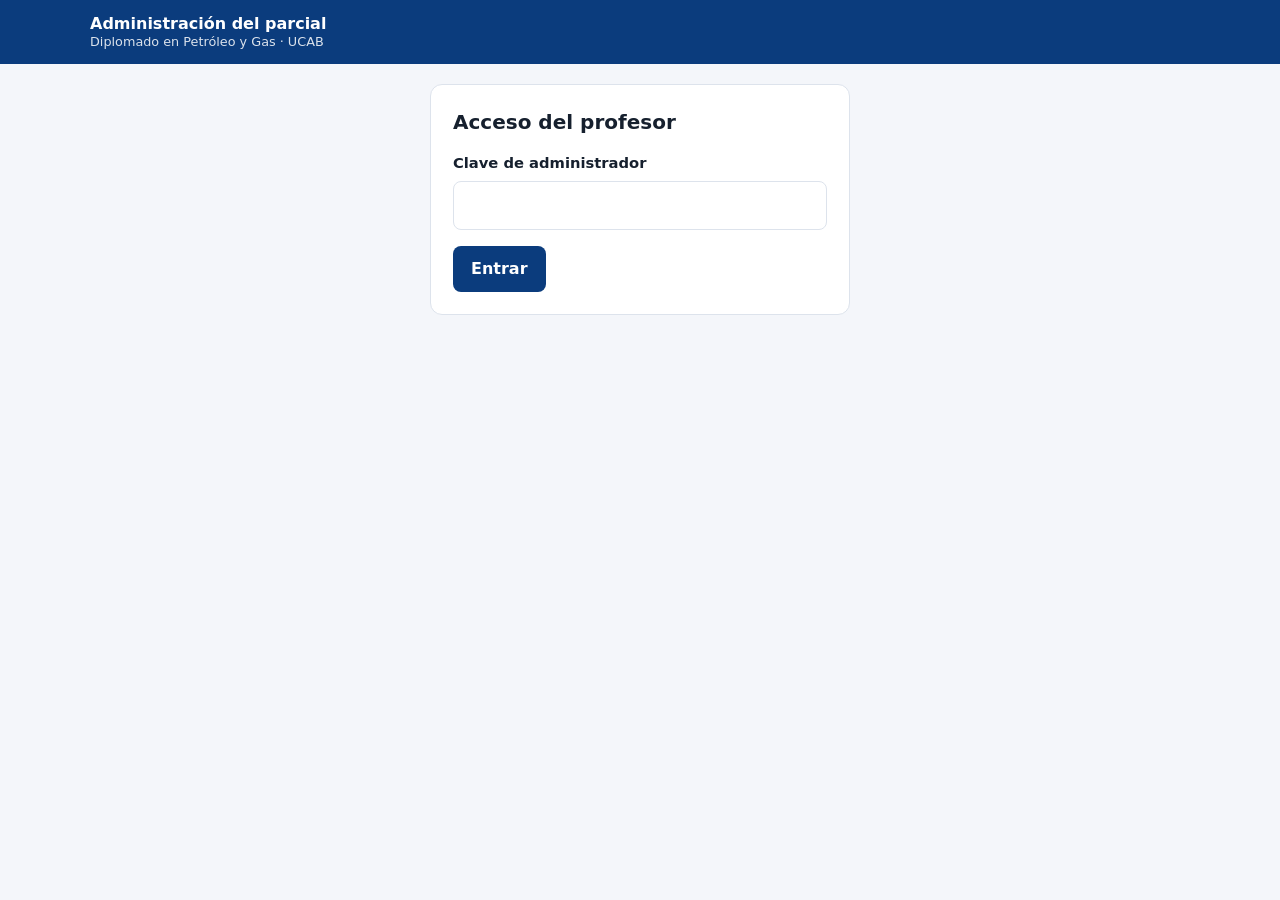
==== admin.html @ 490c8f70 "Plataforma de parcial adaptivo para el diplomado de petróleo y gas Sitio estático (estudiante + admi" ====
<!doctype html>
<html lang="es">
<head>
<meta charset="utf-8">
<meta name="viewport" content="width=device-width, initial-scale=1">
<title>Administración del parcial</title>
<meta name="robots" content="noindex">
<link rel="icon" href="data:,">
<link rel="stylesheet" href="assets/style.css">
</head>
<body>
<header class="top">
  <div class="in">
    <h1>Administración del parcial <small>Diplomado en Petróleo y Gas · UCAB</small></h1>
    <button id="b-salir" class="ghost sm hide" style="color:inherit;border-color:rgba(255,255,255,.4)">Salir</button>
  </div>
</header>

<main class="wrap wide">

  <section id="login" class="card" style="max-width:420px;margin-left:auto;margin-right:auto">
    <h2>Acceso del profesor</h2>
    <form id="f-login">
      <label for="clave">Clave de administrador</label>
      <input id="clave" type="password" required autocomplete="current-password">
      <div class="row" style="margin-top:16px"><button type="submit" id="b-login">Entrar</button></div>
      <div id="login-msg" class="msg err hide" role="alert"></div>
    </form>
  </section>

  <section id="panel" class="hide">
    <div class="tabs" role="tablist">
      <button data-tab="res" class="on">Resultados</button>
      <button data-tab="est">Estudiantes</button>
      <button data-tab="ban">Banco de preguntas</button>
      <button data-tab="aju">Ajustes</button>
    </div>

    <!-- Resultados -->
    <div id="tab-res" class="card">
      <div class="row" style="justify-content:space-between">
        <h2 style="margin:0">Resultados y códigos</h2>
        <div class="row">
          <button id="b-act" class="ghost">Actualizar</button>
          <button id="b-exp">Exportar CSV</button>
        </div>
      </div>
      <div class="stats" id="stats"></div>
      <div class="tablewrap" style="margin-top:14px">
        <table>
          <thead><tr>
            <th>Nombre</th><th>Cédula</th><th>Código</th><th>Estado</th>
            <th class="num">Resp.</th><th class="num">Aciertos</th><th class="num">Nota /20</th><th></th>
          </tr></thead>
          <tbody id="tbody"></tbody>
        </table>
      </div>
      <div id="res-msg" class="msg hide"></div>
    </div>

    <!-- Estudiantes -->
    <div id="tab-est" class="card hide">
      <h2>Cargar estudiantes</h2>
      <p class="muted">Una línea por estudiante: <code>cédula, nombre</code> (acepta coma, punto y coma o tabulador; puedes pegar desde Excel). Se genera un código de acceso para cada uno; si la cédula ya existe, solo se actualiza el nombre.</p>
      <textarea id="est-txt" placeholder="V12345678, María Pérez&#10;V23456789, Juan Rodríguez"></textarea>
      <div class="row" style="margin-top:12px">
        <input id="est-file" type="file" accept=".csv,.txt" style="max-width:260px">
        <button id="b-est">Cargar estudiantes</button>
      </div>
      <div id="est-msg" class="msg hide"></div>
    </div>

    <!-- Banco -->
    <div id="tab-ban" class="card hide">
      <h2>Banco de preguntas</h2>
      <div class="stats" id="stats-ban"></div>
      <p class="muted" style="margin-top:14px">
        Sube un CSV con columnas:
        <code>tema; enunciado; opcion_a; opcion_b; opcion_c; opcion_d; correcta; dificultad</code>
        (<code>correcta</code> = A, B, C o D; <code>dificultad</code> = 1 a 5; la dificultad es también la ponderación).
        <a href="plantilla_preguntas.csv" download>Descargar plantilla</a>.
      </p>
      <div class="row">
        <input id="ban-file" type="file" accept=".csv,.txt" style="max-width:280px">
        <label class="row" style="margin:0;font-weight:400"><input id="ban-rep" type="checkbox"> Reemplazar el banco actual (desactiva las preguntas anteriores)</label>
      </div>
      <div id="ban-prev" class="muted" style="margin-top:10px"></div>
      <div class="row" style="margin-top:12px"><button id="b-ban" disabled>Cargar preguntas</button></div>
      <div id="ban-msg" class="msg hide"></div>
    </div>

    <!-- Ajustes -->
    <div id="tab-aju" class="card hide">
      <h2>Ajustes</h2>
      <div class="row">
        <div style="flex:1;min-width:160px"><label for="a-dur">Duración (minutos)</label><input id="a-dur" type="number" min="1"></div>
        <div style="flex:1;min-width:160px"><label for="a-n">Preguntas por estudiante</label><input id="a-n" type="number" min="5"></div>
      </div>
      <p class="muted" style="font-size:.88rem">Los cambios aplican a exámenes que se inicien después de guardar.</p>
      <div class="row"><button id="b-aju">Guardar ajustes</button></div>
      <hr style="border:0;border-top:1px solid var(--line);margin:22px 0">
      <label for="a-clave">Nueva clave de administrador (mínimo 8 caracteres)</label>
      <input id="a-clave" type="password" autocomplete="new-password">
      <div class="row" style="margin-top:12px"><button id="b-clave" class="ghost">Cambiar clave</button></div>
      <div id="aju-msg" class="msg hide"></div>
    </div>
  </section>
</main>

<script src="assets/config.js"></script>
<script src="assets/api.js"></script>
<script>
const $ = (id) => document.getElementById(id);
let clave = null, filas = [], preguntasListas = [], timer = null;

function msg(id, txt, ok) {
  const el = $(id);
  el.textContent = txt || "";
  el.className = "msg " + (ok ? "ok" : "err") + (txt ? "" : " hide");
}

// ── CSV ────────────────────────────────────────────────────────────────
function parseCSV(text) {
  text = text.replace(/^﻿/, "");
  const first = text.split(/\r?\n/)[0] || "";
  const delim = [";", "\t", ","].map((d) => [d, first.split(d).length]).sort((a, b) => b[1] - a[1])[0][0];
  const rows = []; let row = [], cur = "", q = false;
  for (let i = 0; i < text.length; i++) {
    const c = text[i];
    if (q) {
      if (c === '"') { if (text[i + 1] === '"') { cur += '"'; i++; } else q = false; }
      else cur += c;
    } else if (c === '"') q = true;
    else if (c === delim) { row.push(cur); cur = ""; }
    else if (c === "\n" || c === "\r") {
      if (c === "\r" && text[i + 1] === "\n") i++;
      row.push(cur); cur = "";
      if (row.some((x) => x.trim() !== "")) rows.push(row);
      row = [];
    } else cur += c;
  }
  row.push(cur);
  if (row.some((x) => x.trim() !== "")) rows.push(row);
  return rows;
}
function descargarCSV(nombre, filas) {
  const csv = "﻿" + filas.map((f) => f.map((v) => `"${String(v ?? "").replace(/"/g, '""')}"`).join(";")).join("\r\n");
  const a = document.createElement("a");
  a.href = URL.createObjectURL(new Blob([csv], { type: "text/csv;charset=utf-8" }));
  a.download = nombre; a.click();
  setTimeout(() => URL.revokeObjectURL(a.href), 2000);
}
const leerArchivo = (f) => new Promise((ok, no) => {
  const r = new FileReader(); r.onload = () => ok(r.result); r.onerror = no; r.readAsText(f, "utf-8");
});

// ── Acceso ─────────────────────────────────────────────────────────────
async function entrar(c) {
  const b = await rpc("parcial_admin_banco", { p_clave: c });
  clave = c;
  try { sessionStorage.setItem("adm", c); } catch (e) { /* ignorar */ }
  $("login").classList.add("hide");
  $("panel").classList.remove("hide");
  $("b-salir").classList.remove("hide");
  pintarBanco(b);
  await cargarResultados();
  clearInterval(timer);
  timer = setInterval(() => { if (!document.hidden && !$("tab-res").classList.contains("hide")) cargarResultados(); }, 30000);
}
$("f-login").addEventListener("submit", async (e) => {
  e.preventDefault();
  msg("login-msg", "");
  $("b-login").disabled = true;
  try { await entrar($("clave").value); }
  catch (err) { msg("login-msg", err.message); }
  finally { $("b-login").disabled = false; }
});
$("b-salir").addEventListener("click", () => {
  try { sessionStorage.removeItem("adm"); } catch (e) { /* ignorar */ }
  location.reload();
});

document.querySelectorAll(".tabs button").forEach((b) => b.addEventListener("click", () => {
  document.querySelectorAll(".tabs button").forEach((x) => x.classList.toggle("on", x === b));
  ["res", "est", "ban", "aju"].forEach((t) => $("tab-" + t).classList.toggle("hide", t !== b.dataset.tab));
  if (b.dataset.tab === "res") cargarResultados();
  if (b.dataset.tab === "ban" || b.dataset.tab === "aju") refrescarBanco();
}));

// ── Resultados ─────────────────────────────────────────────────────────
const ETIQ = { sin_iniciar: "Sin iniciar", en_curso: "En curso", finalizado: "Finalizado" };
async function cargarResultados() {
  try {
    filas = await rpc("parcial_admin_resultados", { p_clave: clave });
  } catch (err) { return msg("res-msg", err.message); }
  msg("res-msg", "");
  const c = (e) => filas.filter((f) => f.estado === e).length;
  const notas = filas.filter((f) => f.nota != null).map((f) => Number(f.nota));
  const prom = notas.length ? (notas.reduce((a, b) => a + b, 0) / notas.length).toFixed(2) : "—";
  $("stats").innerHTML = [
    ["Estudiantes", filas.length], ["Sin iniciar", c("sin_iniciar")], ["En curso", c("en_curso")],
    ["Finalizados", c("finalizado")], ["Promedio /20", prom],
  ].map(([k, v]) => `<div class="stat"><b>${esc(v)}</b><span>${k}</span></div>`).join("");
  $("tbody").innerHTML = filas.map((f) => `
    <tr>
      <td>${esc(f.nombre)}</td><td>${esc(f.cedula)}</td><td><code class="cod">${esc(f.codigo)}</code></td>
      <td><span class="pill ${esc(f.estado)}">${ETIQ[f.estado] || esc(f.estado)}</span></td>
      <td class="num">${f.estado === "sin_iniciar" ? "" : `${f.respondidas}/${f.total}`}</td>
      <td class="num">${f.estado === "sin_iniciar" ? "" : f.correctas}</td>
      <td class="num"><b>${f.nota == null ? "" : Number(f.nota).toFixed(2)}</b></td>
      <td class="row" style="gap:6px;flex-wrap:nowrap">
        ${f.estado === "sin_iniciar" ? "" : `<button class="danger sm" data-re="${f.id}" data-n="${esc(f.nombre)}">Reiniciar</button>`}
        <button class="danger sm" data-del="${f.id}" data-n="${esc(f.nombre)}">Quitar</button>
      </td>
    </tr>`).join("") || `<tr><td colspan="8" class="muted">Aún no hay estudiantes. Cárgalos en la pestaña “Estudiantes”.</td></tr>`;
}
$("tbody").addEventListener("click", async (e) => {
  const b = e.target.closest("button"); if (!b) return;
  try {
    if (b.dataset.re) {
      if (!confirm(`¿Reiniciar el examen de ${b.dataset.n}? Se anula el intento actual y podrá empezar de nuevo con otras preguntas.`)) return;
      await rpc("parcial_admin_reiniciar", { p_clave: clave, p_estudiante_id: Number(b.dataset.re) });
    } else if (b.dataset.del) {
      if (!confirm(`¿Quitar a ${b.dataset.n} de la lista? Ya no podrá ingresar.`)) return;
      await rpc("parcial_admin_eliminar_estudiante", { p_clave: clave, p_estudiante_id: Number(b.dataset.del) });
    } else return;
    await cargarResultados();
  } catch (err) { msg("res-msg", err.message); }
});
$("b-act").addEventListener("click", cargarResultados);
$("b-exp").addEventListener("click", () => {
  const cab = ["Nombre", "Cédula", "Código", "Estado", "Respondidas", "Total", "Aciertos", "Puntos", "Puntos máx.", "Nota /20", "Inicio", "Fin"];
  descargarCSV("resultados_parcial.csv", [cab, ...filas.map((f) => [
    f.nombre, f.cedula, f.codigo, ETIQ[f.estado] || f.estado, f.respondidas ?? "", f.total ?? "", f.correctas ?? "",
    f.puntos ?? "", f.puntos_max ?? "", f.nota == null ? "" : String(f.nota).replace(".", ","),
    f.iniciado_en ? new Date(f.iniciado_en).toLocaleString("es-VE") : "",
    f.finalizado_en ? new Date(f.finalizado_en).toLocaleString("es-VE") : "",
  ])]);
});

// ── Estudiantes ────────────────────────────────────────────────────────
$("est-file").addEventListener("change", async (e) => {
  if (e.target.files[0]) $("est-txt").value = await leerArchivo(e.target.files[0]);
});
$("b-est").addEventListener("click", async () => {
  let rows = parseCSV($("est-txt").value);
  if (rows.length && /c[eé]dula/i.test(rows[0][0])) rows = rows.slice(1);
  const lista = rows.filter((r) => (r[0] || "").trim() && (r[1] || "").trim())
    .map((r) => ({ cedula: r[0].trim(), nombre: r[1].trim() }));
  if (!lista.length) return msg("est-msg", "No encontré filas válidas (cédula, nombre).");
  $("b-est").disabled = true;
  try {
    const r = await rpc("parcial_admin_cargar_estudiantes", { p_clave: clave, p_estudiantes: lista });
    msg("est-msg", `Listo: ${r.procesados} estudiantes. Los códigos están en la pestaña Resultados (y en “Exportar CSV”).`, true);
    $("est-txt").value = "";
    cargarResultados();
  } catch (err) { msg("est-msg", err.message); }
  finally { $("b-est").disabled = false; }
});

// ── Banco ──────────────────────────────────────────────────────────────
function pintarBanco(b) {
  const pd = b.por_dificultad || {};
  const n = Number(b.n_preguntas);
  const celdas = [1, 2, 3, 4, 5].map((d) => {
    const v = pd[d] || 0;
    return `<div class="stat"><b style="${v < n / 5 ? "color:var(--warn)" : ""}">${v}</b><span>Nivel ${d}</span></div>`;
  });
  $("stats-ban").innerHTML = `<div class="stat"><b>${b.total}</b><span>Total activas</span></div>` + celdas.join("") +
    `<div class="stat" style="grid-column:1/-1"><span>Cada estudiante recibe ${n / 5 | 0} preguntas por nivel (${n} en total).
     Si un nivel tiene menos, se completa con otros niveles al azar. ${b.total < n ? "<b style='color:var(--warn)'>Aún no hay suficientes preguntas para llegar a " + n + ".</b>" : ""}</span></div>`;
  $("a-dur").value = b.duracion_min; $("a-n").value = b.n_preguntas;
}
async function refrescarBanco() {
  try { pintarBanco(await rpc("parcial_admin_banco", { p_clave: clave })); } catch (err) { msg("ban-msg", err.message); }
}
$("ban-file").addEventListener("change", async (e) => {
  preguntasListas = []; $("b-ban").disabled = true; msg("ban-msg", "");
  const f = e.target.files[0]; if (!f) return;
  let rows = parseCSV(await leerArchivo(f));
  if (rows.length && /^tema$/i.test((rows[0][0] || "").trim())) rows = rows.slice(1);
  const errores = [];
  rows.forEach((r, i) => {
    const n = i + 2, t = (x) => (x ?? "").trim();
    const ops = r.slice(2, 6).map(t); while (ops.length && !ops[ops.length - 1]) ops.pop();
    const idx = "ABCDE".indexOf(t(r[6]).toUpperCase());
    const dif = Number(t(r[7]));
    if (!t(r[1])) return errores.push(`Fila ${n}: falta el enunciado`);
    if (ops.length < 2 || ops.some((o) => !o)) return errores.push(`Fila ${n}: necesita al menos 2 opciones sin huecos`);
    if (idx < 0 || idx >= ops.length || !t(r[6])) return errores.push(`Fila ${n}: “correcta” debe ser una letra de las opciones`);
    if (!(dif >= 1 && dif <= 5 && Number.isInteger(dif))) return errores.push(`Fila ${n}: dificultad debe ser 1 a 5`);
    preguntasListas.push({ tema: t(r[0]), enunciado: t(r[1]), opciones: ops, correcta: idx, dificultad: dif });
  });
  const por = [1, 2, 3, 4, 5].map((d) => `N${d}: ${preguntasListas.filter((p) => p.dificultad === d).length}`).join(" · ");
  $("ban-prev").innerHTML = `${preguntasListas.length} preguntas válidas (${por})` +
    (errores.length ? `<br><span style="color:var(--bad)">${errores.slice(0, 8).map(esc).join("<br>")}${errores.length > 8 ? `<br>…y ${errores.length - 8} más` : ""}</span>` : "");
  $("b-ban").disabled = !preguntasListas.length || errores.length > 0;
});
$("b-ban").addEventListener("click", async () => {
  if ($("ban-rep").checked && !confirm("Se desactivarán todas las preguntas actuales y se usarán solo las del archivo. ¿Continuar?")) return;
  $("b-ban").disabled = true;
  try {
    const r = await rpc("parcial_admin_cargar_preguntas", { p_clave: clave, p_preguntas: preguntasListas, p_reemplazar: $("ban-rep").checked });
    msg("ban-msg", `Cargadas ${r.insertadas} preguntas.`, true);
    preguntasListas = []; $("ban-file").value = ""; $("ban-prev").textContent = "";
    refrescarBanco();
  } catch (err) { msg("ban-msg", err.message); $("b-ban").disabled = false; }
});

// ── Ajustes ────────────────────────────────────────────────────────────
$("b-aju").addEventListener("click", async () => {
  try {
    await rpc("parcial_admin_config", { p_clave: clave, p_duracion_min: Number($("a-dur").value), p_n_preguntas: Number($("a-n").value) });
    msg("aju-msg", "Ajustes guardados.", true); refrescarBanco();
  } catch (err) { msg("aju-msg", err.message); }
});
$("b-clave").addEventListener("click", async () => {
  try {
    const nueva = $("a-clave").value;
    await rpc("parcial_admin_cambiar_clave", { p_clave: clave, p_nueva: nueva });
    clave = nueva; try { sessionStorage.setItem("adm", nueva); } catch (e) { /* ignorar */ }
    $("a-clave").value = ""; msg("aju-msg", "Clave actualizada.", true);
  } catch (err) { msg("aju-msg", err.message); }
});

// Reanudar sesión de admin en la misma pestaña
(function () {
  let g = null; try { g = sessionStorage.getItem("adm"); } catch (e) { /* ignorar */ }
  if (g) entrar(g).catch(() => { try { sessionStorage.removeItem("adm"); } catch (e) { /* ignorar */ } });
})();
</script>
</body>
</html>
---- assets/style.css ----
:root {
  --bg: #f4f6fa;
  --card: #ffffff;
  --ink: #16202e;
  --muted: #5b6678;
  --line: #dde3ec;
  --brand: #0b3c7d;
  --brand-ink: #ffffff;
  --accent: #c8102e;
  --ok: #17763b;
  --warn: #b25e00;
  --bad: #b3261e;
  --sel: #e8f0fc;
  --radius: 12px;
}
@media (prefers-color-scheme: dark) {
  :root:not([data-theme="light"]) {
    --bg: #0f141c; --card: #171e29; --ink: #e8edf5; --muted: #98a3b5;
    --line: #2a3445; --brand: #5b9bf0; --brand-ink: #0b1220;
    --accent: #ff6b7f; --ok: #55c283; --warn: #f0a44a; --bad: #ff8a80; --sel: #1c2b44;
  }
}
* { box-sizing: border-box; }
html { -webkit-text-size-adjust: 100%; }
body {
  margin: 0; background: var(--bg); color: var(--ink);
  font: 16px/1.55 system-ui, -apple-system, "Segoe UI", Roboto, sans-serif;
}
.wrap { max-width: 760px; margin: 0 auto; padding: 0 16px 48px; }
.wrap.wide { max-width: 1100px; }
header.top {
  background: var(--brand); color: var(--brand-ink);
  padding: 14px 16px; position: sticky; top: 0; z-index: 5;
}
header.top .in {
  max-width: 1100px; margin: 0 auto; display: flex; align-items: center;
  justify-content: space-between; gap: 12px;
}
header.top h1 { font-size: 1rem; margin: 0; font-weight: 650; line-height: 1.25; }
header.top small { display: block; font-weight: 400; opacity: .85; font-size: .8rem; }
.timer {
  font-variant-numeric: tabular-nums; font-weight: 700; font-size: 1.15rem;
  padding: 4px 12px; border-radius: 999px; background: rgba(255,255,255,.18);
}
.timer.warn { background: var(--warn); color: #fff; }
.timer.bad { background: var(--bad); color: #fff; animation: pulse 1s infinite; }
@keyframes pulse { 50% { opacity: .6; } }
.card {
  background: var(--card); border: 1px solid var(--line);
  border-radius: var(--radius); padding: 22px; margin-top: 20px;
}
h2 { font-size: 1.25rem; margin: 0 0 8px; }
p.muted, .muted { color: var(--muted); }
label { display: block; font-weight: 600; margin: 14px 0 6px; font-size: .92rem; }
input[type=text], input[type=password], input[type=number], textarea, select {
  width: 100%; padding: 11px 12px; font: inherit; color: var(--ink);
  background: var(--card); border: 1px solid var(--line); border-radius: 8px;
}
textarea { min-height: 150px; font-family: ui-monospace, Menlo, Consolas, monospace; font-size: .88rem; }
input:focus, textarea:focus, select:focus, button:focus-visible, .opt:focus-within {
  outline: 3px solid color-mix(in srgb, var(--brand) 45%, transparent); outline-offset: 1px;
}
button, .btn {
  font: inherit; font-weight: 600; cursor: pointer; border: 0; border-radius: 8px;
  padding: 11px 18px; background: var(--brand); color: var(--brand-ink);
  min-height: 44px; display: inline-block; text-decoration: none;
}
button:disabled { opacity: .45; cursor: not-allowed; }
button.ghost { background: transparent; color: var(--brand); border: 1px solid var(--line); }
button.danger { background: transparent; color: var(--bad); border: 1px solid var(--line); }
button.sm { padding: 6px 10px; min-height: 0; font-size: .85rem; }
.row { display: flex; gap: 10px; flex-wrap: wrap; align-items: center; }
.msg { margin-top: 12px; padding: 10px 12px; border-radius: 8px; font-size: .94rem; }
.msg.err { background: color-mix(in srgb, var(--bad) 14%, transparent); color: var(--bad); }
.msg.ok { background: color-mix(in srgb, var(--ok) 14%, transparent); color: var(--ok); }
.hide { display: none !important; }

/* Examen */
.meta { display: flex; justify-content: space-between; align-items: center; gap: 8px; flex-wrap: wrap; }
.bar { height: 8px; background: var(--line); border-radius: 99px; overflow: hidden; margin: 10px 0 4px; }
.bar > i { display: block; height: 100%; background: var(--brand); width: 0; transition: width .3s; }
.badge {
  font-size: .8rem; font-weight: 700; padding: 3px 10px; border-radius: 99px;
  background: var(--sel); color: var(--brand);
}
.q { font-size: 1.12rem; font-weight: 600; margin: 16px 0; white-space: pre-line; }
.opt {
  display: flex; gap: 12px; align-items: flex-start; padding: 13px 14px; margin-top: 10px;
  border: 1.5px solid var(--line); border-radius: 10px; cursor: pointer;
}
.opt:hover { border-color: var(--brand); }
.opt.sel { background: var(--sel); border-color: var(--brand); }
.opt input { margin-top: 4px; accent-color: var(--brand); width: 18px; height: 18px; flex: none; }
.opt .l { font-weight: 700; color: var(--muted); flex: none; width: 1.2em; }
.big {
  font-size: 3.4rem; font-weight: 800; color: var(--brand); line-height: 1.1;
  font-variant-numeric: tabular-nums;
}

/* Admin */
.tabs { display: flex; gap: 6px; flex-wrap: wrap; margin-top: 20px; border-bottom: 1px solid var(--line); }
.tabs button {
  background: transparent; color: var(--muted); border-radius: 8px 8px 0 0;
  border-bottom: 3px solid transparent;
}
.tabs button.on { color: var(--brand); border-bottom-color: var(--brand); }
.tablewrap { overflow-x: auto; }
table { width: 100%; border-collapse: collapse; font-size: .92rem; }
th, td { text-align: left; padding: 9px 10px; border-bottom: 1px solid var(--line); white-space: nowrap; }
th { color: var(--muted); font-weight: 600; font-size: .8rem; text-transform: uppercase; letter-spacing: .03em; }
td.num, th.num { text-align: right; font-variant-numeric: tabular-nums; }
code.cod { font-weight: 700; letter-spacing: .08em; background: var(--sel); padding: 2px 7px; border-radius: 6px; }
.pill { font-size: .78rem; font-weight: 700; padding: 2px 9px; border-radius: 99px; }
.pill.en_curso { background: color-mix(in srgb, var(--warn) 18%, transparent); color: var(--warn); }
.pill.finalizado { background: color-mix(in srgb, var(--ok) 18%, transparent); color: var(--ok); }
.pill.sin_iniciar { background: var(--line); color: var(--muted); }
.stats { display: grid; grid-template-columns: repeat(auto-fit, minmax(110px, 1fr)); gap: 10px; margin-top: 14px; }
.stat { border: 1px solid var(--line); border-radius: 10px; padding: 10px 12px; }
.stat b { display: block; font-size: 1.5rem; font-variant-numeric: tabular-nums; }
.stat span { font-size: .8rem; color: var(--muted); }
@media (max-width: 520px) {
  .card { padding: 16px; }
  .big { font-size: 2.8rem; }
}
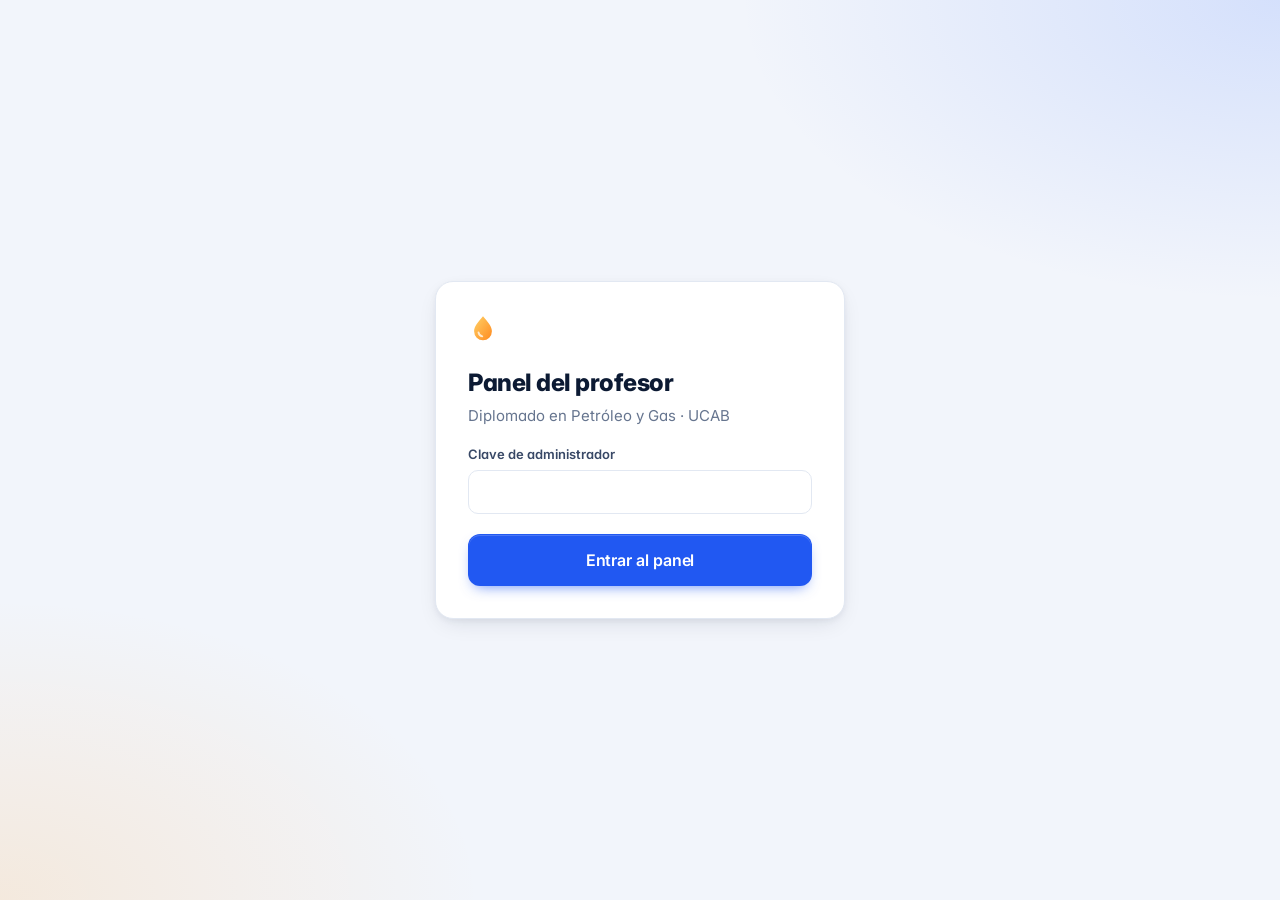
==== commit 84df7382: "Rediseño visual y dashboard del profesor con análisis de resultados - Nuevo sistema de diseño (tipog" ====
--- a/admin.html
+++ b/admin.html
@@ -3,331 +3,69 @@
 <head>
 <meta charset="utf-8">
 <meta name="viewport" content="width=device-width, initial-scale=1">
-<title>Administración del parcial</title>
+<title>Panel del Profesor</title>
 <meta name="robots" content="noindex">
-<link rel="icon" href="data:,">
-<link rel="stylesheet" href="assets/style.css">
+<link rel="icon" href="data:image/svg+xml,%3Csvg xmlns='http://www.w3.org/2000/svg' viewBox='0 0 32 32'%3E%3Cpath d='M16 2.5c5.6 6.6 9.5 11.1 9.5 16A9.5 9.5 0 0 1 6.5 18.5c0-4.9 3.9-9.4 9.5-16Z' fill='%23ff9a2e'/%3E%3C/svg%3E">
+<link rel="preconnect" href="https://fonts.googleapis.com">
+<link rel="preconnect" href="https://fonts.gstatic.com" crossorigin>
+<link rel="stylesheet" href="https://fonts.googleapis.com/css2?family=Inter:wght@400;500;600;700;800&display=swap">
+<link rel="stylesheet" href="assets/theme.css">
+<link rel="stylesheet" href="assets/admin.css">
 </head>
 <body>
-<header class="top">
-  <div class="in">
-    <h1>Administración del parcial <small>Diplomado en Petróleo y Gas · UCAB</small></h1>
-    <button id="b-salir" class="ghost sm hide" style="color:inherit;border-color:rgba(255,255,255,.4)">Salir</button>
-  </div>
-</header>
 
-<main class="wrap wide">
-
-  <section id="login" class="card" style="max-width:420px;margin-left:auto;margin-right:auto">
-    <h2>Acceso del profesor</h2>
+<!-- Ingreso del profesor -->
+<section id="login" class="adm-login">
+  <div class="card">
+    <span data-logo></span>
+    <h2>Panel del profesor</h2>
+    <p class="muted" style="margin-top:6px">Diplomado en Petróleo y Gas · UCAB</p>
     <form id="f-login">
-      <label for="clave">Clave de administrador</label>
-      <input id="clave" type="password" required autocomplete="current-password">
-      <div class="row" style="margin-top:16px"><button type="submit" id="b-login">Entrar</button></div>
+      <label class="field"><span>Clave de administrador</span>
+        <input class="input" id="clave" type="password" required autocomplete="current-password"></label>
+      <button type="submit" id="b-login" class="btn lg" style="width:100%;margin-top:20px">Entrar al panel</button>
       <div id="login-msg" class="msg err hide" role="alert"></div>
     </form>
-  </section>
+  </div>
+</section>
 
-  <section id="panel" class="hide">
-    <div class="tabs" role="tablist">
-      <button data-tab="res" class="on">Resultados</button>
-      <button data-tab="est">Estudiantes</button>
-      <button data-tab="ban">Banco de preguntas</button>
-      <button data-tab="aju">Ajustes</button>
+<!-- Aplicación -->
+<div id="app" class="app hide">
+  <aside class="side" id="side">
+    <div class="brand"><span data-logo></span><div>Parcial UCAB<small>Petróleo y Gas</small></div></div>
+    <div class="nav-label">General</div>
+    <nav class="nav" id="nav">
+      <a href="#resumen" data-v="resumen"><span data-ic="dashboard"></span>Panel de control</a>
+      <a href="#estudiantes" data-v="estudiantes"><span data-ic="users"></span>Estudiantes<span class="count hide" id="nav-curso"></span></a>
+      <a href="#analisis" data-v="analisis"><span data-ic="chart"></span>Análisis de resultados</a>
+      <a href="#banco" data-v="banco"><span data-ic="book"></span>Banco de preguntas</a>
+    </nav>
+    <div class="nav-label">Configuración</div>
+    <nav class="nav">
+      <a href="#ajustes" data-v="ajustes"><span data-ic="settings"></span>Ajustes</a>
+    </nav>
+    <div class="foot nav">
+      <a href="index.html" target="_blank" rel="noopener"><span data-ic="eye"></span>Ver página del estudiante</a>
+      <button class="theme-btn" id="b-tema"></button>
+      <button class="logout" id="b-salir"><span data-ic="logout"></span>Cerrar sesión</button>
     </div>
+  </aside>
 
-    <!-- Resultados -->
-    <div id="tab-res" class="card">
-      <div class="row" style="justify-content:space-between">
-        <h2 style="margin:0">Resultados y códigos</h2>
-        <div class="row">
-          <button id="b-act" class="ghost">Actualizar</button>
-          <button id="b-exp">Exportar CSV</button>
-        </div>
+  <div class="main">
+    <header class="topbar">
+      <button class="btn ghost icon menu-btn" id="b-menu" aria-label="Menú"><span data-ic="menu"></span></button>
+      <div><h1 id="v-title"></h1><div class="sub" id="v-sub"></div></div>
+      <div class="right">
+        <span class="live" id="live">En vivo</span>
+        <button class="btn secondary sm" id="b-refresh"><span data-ic="refresh"></span><span>Actualizar</span></button>
       </div>
-      <div class="stats" id="stats"></div>
-      <div class="tablewrap" style="margin-top:14px">
-        <table>
-          <thead><tr>
-            <th>Nombre</th><th>Cédula</th><th>Código</th><th>Estado</th>
-            <th class="num">Resp.</th><th class="num">Aciertos</th><th class="num">Nota /20</th><th></th>
-          </tr></thead>
-          <tbody id="tbody"></tbody>
-        </table>
-      </div>
-      <div id="res-msg" class="msg hide"></div>
-    </div>
-
-    <!-- Estudiantes -->
-    <div id="tab-est" class="card hide">
-      <h2>Cargar estudiantes</h2>
-      <p class="muted">Una línea por estudiante: <code>cédula, nombre</code> (acepta coma, punto y coma o tabulador; puedes pegar desde Excel). Se genera un código de acceso para cada uno; si la cédula ya existe, solo se actualiza el nombre.</p>
-      <textarea id="est-txt" placeholder="V12345678, María Pérez&#10;V23456789, Juan Rodríguez"></textarea>
-      <div class="row" style="margin-top:12px">
-        <input id="est-file" type="file" accept=".csv,.txt" style="max-width:260px">
-        <button id="b-est">Cargar estudiantes</button>
-      </div>
-      <div id="est-msg" class="msg hide"></div>
-    </div>
-
-    <!-- Banco -->
-    <div id="tab-ban" class="card hide">
-      <h2>Banco de preguntas</h2>
-      <div class="stats" id="stats-ban"></div>
-      <p class="muted" style="margin-top:14px">
-        Sube un CSV con columnas:
-        <code>tema; enunciado; opcion_a; opcion_b; opcion_c; opcion_d; correcta; dificultad</code>
-        (<code>correcta</code> = A, B, C o D; <code>dificultad</code> = 1 a 5; la dificultad es también la ponderación).
-        <a href="plantilla_preguntas.csv" download>Descargar plantilla</a>.
-      </p>
-      <div class="row">
-        <input id="ban-file" type="file" accept=".csv,.txt" style="max-width:280px">
-        <label class="row" style="margin:0;font-weight:400"><input id="ban-rep" type="checkbox"> Reemplazar el banco actual (desactiva las preguntas anteriores)</label>
-      </div>
-      <div id="ban-prev" class="muted" style="margin-top:10px"></div>
-      <div class="row" style="margin-top:12px"><button id="b-ban" disabled>Cargar preguntas</button></div>
-      <div id="ban-msg" class="msg hide"></div>
-    </div>
-
-    <!-- Ajustes -->
-    <div id="tab-aju" class="card hide">
-      <h2>Ajustes</h2>
-      <div class="row">
-        <div style="flex:1;min-width:160px"><label for="a-dur">Duración (minutos)</label><input id="a-dur" type="number" min="1"></div>
-        <div style="flex:1;min-width:160px"><label for="a-n">Preguntas por estudiante</label><input id="a-n" type="number" min="5"></div>
-      </div>
-      <p class="muted" style="font-size:.88rem">Los cambios aplican a exámenes que se inicien después de guardar.</p>
-      <div class="row"><button id="b-aju">Guardar ajustes</button></div>
-      <hr style="border:0;border-top:1px solid var(--line);margin:22px 0">
-      <label for="a-clave">Nueva clave de administrador (mínimo 8 caracteres)</label>
-      <input id="a-clave" type="password" autocomplete="new-password">
-      <div class="row" style="margin-top:12px"><button id="b-clave" class="ghost">Cambiar clave</button></div>
-      <div id="aju-msg" class="msg hide"></div>
-    </div>
-  </section>
-</main>
+    </header>
+    <div class="view" id="view"></div>
+  </div>
+</div>
 
 <script src="assets/config.js"></script>
 <script src="assets/api.js"></script>
-<script>
-const $ = (id) => document.getElementById(id);
-let clave = null, filas = [], preguntasListas = [], timer = null;
-
-function msg(id, txt, ok) {
-  const el = $(id);
-  el.textContent = txt || "";
-  el.className = "msg " + (ok ? "ok" : "err") + (txt ? "" : " hide");
-}
-
-// ── CSV ────────────────────────────────────────────────────────────────
-function parseCSV(text) {
-  text = text.replace(/^﻿/, "");
-  const first = text.split(/\r?\n/)[0] || "";
-  const delim = [";", "\t", ","].map((d) => [d, first.split(d).length]).sort((a, b) => b[1] - a[1])[0][0];
-  const rows = []; let row = [], cur = "", q = false;
-  for (let i = 0; i < text.length; i++) {
-    const c = text[i];
-    if (q) {
-      if (c === '"') { if (text[i + 1] === '"') { cur += '"'; i++; } else q = false; }
-      else cur += c;
-    } else if (c === '"') q = true;
-    else if (c === delim) { row.push(cur); cur = ""; }
-    else if (c === "\n" || c === "\r") {
-      if (c === "\r" && text[i + 1] === "\n") i++;
-      row.push(cur); cur = "";
-      if (row.some((x) => x.trim() !== "")) rows.push(row);
-      row = [];
-    } else cur += c;
-  }
-  row.push(cur);
-  if (row.some((x) => x.trim() !== "")) rows.push(row);
-  return rows;
-}
-function descargarCSV(nombre, filas) {
-  const csv = "﻿" + filas.map((f) => f.map((v) => `"${String(v ?? "").replace(/"/g, '""')}"`).join(";")).join("\r\n");
-  const a = document.createElement("a");
-  a.href = URL.createObjectURL(new Blob([csv], { type: "text/csv;charset=utf-8" }));
-  a.download = nombre; a.click();
-  setTimeout(() => URL.revokeObjectURL(a.href), 2000);
-}
-const leerArchivo = (f) => new Promise((ok, no) => {
-  const r = new FileReader(); r.onload = () => ok(r.result); r.onerror = no; r.readAsText(f, "utf-8");
-});
-
-// ── Acceso ─────────────────────────────────────────────────────────────
-async function entrar(c) {
-  const b = await rpc("parcial_admin_banco", { p_clave: c });
-  clave = c;
-  try { sessionStorage.setItem("adm", c); } catch (e) { /* ignorar */ }
-  $("login").classList.add("hide");
-  $("panel").classList.remove("hide");
-  $("b-salir").classList.remove("hide");
-  pintarBanco(b);
-  await cargarResultados();
-  clearInterval(timer);
-  timer = setInterval(() => { if (!document.hidden && !$("tab-res").classList.contains("hide")) cargarResultados(); }, 30000);
-}
-$("f-login").addEventListener("submit", async (e) => {
-  e.preventDefault();
-  msg("login-msg", "");
-  $("b-login").disabled = true;
-  try { await entrar($("clave").value); }
-  catch (err) { msg("login-msg", err.message); }
-  finally { $("b-login").disabled = false; }
-});
-$("b-salir").addEventListener("click", () => {
-  try { sessionStorage.removeItem("adm"); } catch (e) { /* ignorar */ }
-  location.reload();
-});
-
-document.querySelectorAll(".tabs button").forEach((b) => b.addEventListener("click", () => {
-  document.querySelectorAll(".tabs button").forEach((x) => x.classList.toggle("on", x === b));
-  ["res", "est", "ban", "aju"].forEach((t) => $("tab-" + t).classList.toggle("hide", t !== b.dataset.tab));
-  if (b.dataset.tab === "res") cargarResultados();
-  if (b.dataset.tab === "ban" || b.dataset.tab === "aju") refrescarBanco();
-}));
-
-// ── Resultados ─────────────────────────────────────────────────────────
-const ETIQ = { sin_iniciar: "Sin iniciar", en_curso: "En curso", finalizado: "Finalizado" };
-async function cargarResultados() {
-  try {
-    filas = await rpc("parcial_admin_resultados", { p_clave: clave });
-  } catch (err) { return msg("res-msg", err.message); }
-  msg("res-msg", "");
-  const c = (e) => filas.filter((f) => f.estado === e).length;
-  const notas = filas.filter((f) => f.nota != null).map((f) => Number(f.nota));
-  const prom = notas.length ? (notas.reduce((a, b) => a + b, 0) / notas.length).toFixed(2) : "—";
-  $("stats").innerHTML = [
-    ["Estudiantes", filas.length], ["Sin iniciar", c("sin_iniciar")], ["En curso", c("en_curso")],
-    ["Finalizados", c("finalizado")], ["Promedio /20", prom],
-  ].map(([k, v]) => `<div class="stat"><b>${esc(v)}</b><span>${k}</span></div>`).join("");
-  $("tbody").innerHTML = filas.map((f) => `
-    <tr>
-      <td>${esc(f.nombre)}</td><td>${esc(f.cedula)}</td><td><code class="cod">${esc(f.codigo)}</code></td>
-      <td><span class="pill ${esc(f.estado)}">${ETIQ[f.estado] || esc(f.estado)}</span></td>
-      <td class="num">${f.estado === "sin_iniciar" ? "" : `${f.respondidas}/${f.total}`}</td>
-      <td class="num">${f.estado === "sin_iniciar" ? "" : f.correctas}</td>
-      <td class="num"><b>${f.nota == null ? "" : Number(f.nota).toFixed(2)}</b></td>
-      <td class="row" style="gap:6px;flex-wrap:nowrap">
-        ${f.estado === "sin_iniciar" ? "" : `<button class="danger sm" data-re="${f.id}" data-n="${esc(f.nombre)}">Reiniciar</button>`}
-        <button class="danger sm" data-del="${f.id}" data-n="${esc(f.nombre)}">Quitar</button>
-      </td>
-    </tr>`).join("") || `<tr><td colspan="8" class="muted">Aún no hay estudiantes. Cárgalos en la pestaña “Estudiantes”.</td></tr>`;
-}
-$("tbody").addEventListener("click", async (e) => {
-  const b = e.target.closest("button"); if (!b) return;
-  try {
-    if (b.dataset.re) {
-      if (!confirm(`¿Reiniciar el examen de ${b.dataset.n}? Se anula el intento actual y podrá empezar de nuevo con otras preguntas.`)) return;
-      await rpc("parcial_admin_reiniciar", { p_clave: clave, p_estudiante_id: Number(b.dataset.re) });
-    } else if (b.dataset.del) {
-      if (!confirm(`¿Quitar a ${b.dataset.n} de la lista? Ya no podrá ingresar.`)) return;
-      await rpc("parcial_admin_eliminar_estudiante", { p_clave: clave, p_estudiante_id: Number(b.dataset.del) });
-    } else return;
-    await cargarResultados();
-  } catch (err) { msg("res-msg", err.message); }
-});
-$("b-act").addEventListener("click", cargarResultados);
-$("b-exp").addEventListener("click", () => {
-  const cab = ["Nombre", "Cédula", "Código", "Estado", "Respondidas", "Total", "Aciertos", "Puntos", "Puntos máx.", "Nota /20", "Inicio", "Fin"];
-  descargarCSV("resultados_parcial.csv", [cab, ...filas.map((f) => [
-    f.nombre, f.cedula, f.codigo, ETIQ[f.estado] || f.estado, f.respondidas ?? "", f.total ?? "", f.correctas ?? "",
-    f.puntos ?? "", f.puntos_max ?? "", f.nota == null ? "" : String(f.nota).replace(".", ","),
-    f.iniciado_en ? new Date(f.iniciado_en).toLocaleString("es-VE") : "",
-    f.finalizado_en ? new Date(f.finalizado_en).toLocaleString("es-VE") : "",
-  ])]);
-});
-
-// ── Estudiantes ────────────────────────────────────────────────────────
-$("est-file").addEventListener("change", async (e) => {
-  if (e.target.files[0]) $("est-txt").value = await leerArchivo(e.target.files[0]);
-});
-$("b-est").addEventListener("click", async () => {
-  let rows = parseCSV($("est-txt").value);
-  if (rows.length && /c[eé]dula/i.test(rows[0][0])) rows = rows.slice(1);
-  const lista = rows.filter((r) => (r[0] || "").trim() && (r[1] || "").trim())
-    .map((r) => ({ cedula: r[0].trim(), nombre: r[1].trim() }));
-  if (!lista.length) return msg("est-msg", "No encontré filas válidas (cédula, nombre).");
-  $("b-est").disabled = true;
-  try {
-    const r = await rpc("parcial_admin_cargar_estudiantes", { p_clave: clave, p_estudiantes: lista });
-    msg("est-msg", `Listo: ${r.procesados} estudiantes. Los códigos están en la pestaña Resultados (y en “Exportar CSV”).`, true);
-    $("est-txt").value = "";
-    cargarResultados();
-  } catch (err) { msg("est-msg", err.message); }
-  finally { $("b-est").disabled = false; }
-});
-
-// ── Banco ──────────────────────────────────────────────────────────────
-function pintarBanco(b) {
-  const pd = b.por_dificultad || {};
-  const n = Number(b.n_preguntas);
-  const celdas = [1, 2, 3, 4, 5].map((d) => {
-    const v = pd[d] || 0;
-    return `<div class="stat"><b style="${v < n / 5 ? "color:var(--warn)" : ""}">${v}</b><span>Nivel ${d}</span></div>`;
-  });
-  $("stats-ban").innerHTML = `<div class="stat"><b>${b.total}</b><span>Total activas</span></div>` + celdas.join("") +
-    `<div class="stat" style="grid-column:1/-1"><span>Cada estudiante recibe ${n / 5 | 0} preguntas por nivel (${n} en total).
-     Si un nivel tiene menos, se completa con otros niveles al azar. ${b.total < n ? "<b style='color:var(--warn)'>Aún no hay suficientes preguntas para llegar a " + n + ".</b>" : ""}</span></div>`;
-  $("a-dur").value = b.duracion_min; $("a-n").value = b.n_preguntas;
-}
-async function refrescarBanco() {
-  try { pintarBanco(await rpc("parcial_admin_banco", { p_clave: clave })); } catch (err) { msg("ban-msg", err.message); }
-}
-$("ban-file").addEventListener("change", async (e) => {
-  preguntasListas = []; $("b-ban").disabled = true; msg("ban-msg", "");
-  const f = e.target.files[0]; if (!f) return;
-  let rows = parseCSV(await leerArchivo(f));
-  if (rows.length && /^tema$/i.test((rows[0][0] || "").trim())) rows = rows.slice(1);
-  const errores = [];
-  rows.forEach((r, i) => {
-    const n = i + 2, t = (x) => (x ?? "").trim();
-    const ops = r.slice(2, 6).map(t); while (ops.length && !ops[ops.length - 1]) ops.pop();
-    const idx = "ABCDE".indexOf(t(r[6]).toUpperCase());
-    const dif = Number(t(r[7]));
-    if (!t(r[1])) return errores.push(`Fila ${n}: falta el enunciado`);
-    if (ops.length < 2 || ops.some((o) => !o)) return errores.push(`Fila ${n}: necesita al menos 2 opciones sin huecos`);
-    if (idx < 0 || idx >= ops.length || !t(r[6])) return errores.push(`Fila ${n}: “correcta” debe ser una letra de las opciones`);
-    if (!(dif >= 1 && dif <= 5 && Number.isInteger(dif))) return errores.push(`Fila ${n}: dificultad debe ser 1 a 5`);
-    preguntasListas.push({ tema: t(r[0]), enunciado: t(r[1]), opciones: ops, correcta: idx, dificultad: dif });
-  });
-  const por = [1, 2, 3, 4, 5].map((d) => `N${d}: ${preguntasListas.filter((p) => p.dificultad === d).length}`).join(" · ");
-  $("ban-prev").innerHTML = `${preguntasListas.length} preguntas válidas (${por})` +
-    (errores.length ? `<br><span style="color:var(--bad)">${errores.slice(0, 8).map(esc).join("<br>")}${errores.length > 8 ? `<br>…y ${errores.length - 8} más` : ""}</span>` : "");
-  $("b-ban").disabled = !preguntasListas.length || errores.length > 0;
-});
-$("b-ban").addEventListener("click", async () => {
-  if ($("ban-rep").checked && !confirm("Se desactivarán todas las preguntas actuales y se usarán solo las del archivo. ¿Continuar?")) return;
-  $("b-ban").disabled = true;
-  try {
-    const r = await rpc("parcial_admin_cargar_preguntas", { p_clave: clave, p_preguntas: preguntasListas, p_reemplazar: $("ban-rep").checked });
-    msg("ban-msg", `Cargadas ${r.insertadas} preguntas.`, true);
-    preguntasListas = []; $("ban-file").value = ""; $("ban-prev").textContent = "";
-    refrescarBanco();
-  } catch (err) { msg("ban-msg", err.message); $("b-ban").disabled = false; }
-});
-
-// ── Ajustes ────────────────────────────────────────────────────────────
-$("b-aju").addEventListener("click", async () => {
-  try {
-    await rpc("parcial_admin_config", { p_clave: clave, p_duracion_min: Number($("a-dur").value), p_n_preguntas: Number($("a-n").value) });
-    msg("aju-msg", "Ajustes guardados.", true); refrescarBanco();
-  } catch (err) { msg("aju-msg", err.message); }
-});
-$("b-clave").addEventListener("click", async () => {
-  try {
-    const nueva = $("a-clave").value;
-    await rpc("parcial_admin_cambiar_clave", { p_clave: clave, p_nueva: nueva });
-    clave = nueva; try { sessionStorage.setItem("adm", nueva); } catch (e) { /* ignorar */ }
-    $("a-clave").value = ""; msg("aju-msg", "Clave actualizada.", true);
-  } catch (err) { msg("aju-msg", err.message); }
-});
-
-// Reanudar sesión de admin en la misma pestaña
-(function () {
-  let g = null; try { g = sessionStorage.getItem("adm"); } catch (e) { /* ignorar */ }
-  if (g) entrar(g).catch(() => { try { sessionStorage.removeItem("adm"); } catch (e) { /* ignorar */ } });
-})();
-</script>
+<script src="assets/admin.js"></script>
 </body>
 </html>
--- a/assets/theme.css
+++ b/assets/theme.css
@@ -0,0 +1,157 @@
+/* ───────── Sistema de diseño compartido ───────── */
+:root {
+  --font: "Inter", system-ui, -apple-system, "Segoe UI", Roboto, sans-serif;
+  --bg: #f2f5fb;
+  --surface: #ffffff;
+  --surface-2: #f7f9fd;
+  --ink: #0c1a33;
+  --ink-2: #384866;
+  --muted: #66758f;
+  --line: #e2e8f2;
+  --line-2: #edf1f8;
+  --navy: #081a45;
+  --brand: #2158f2;
+  --brand-600: #1a47cc;
+  --brand-50: #e9efff;
+  --brand-ink: #ffffff;
+  --amber: #ffb224;
+  --amber-50: #fff4dc;
+  --ok: #0c9d61;
+  --ok-50: #e2f6ec;
+  --warn: #b86e00;
+  --warn-50: #fff2d9;
+  --bad: #d82f3d;
+  --bad-50: #fdebed;
+  --shadow-sm: 0 1px 2px rgba(12, 26, 51, .06), 0 1px 1px rgba(12, 26, 51, .04);
+  --shadow: 0 8px 24px -8px rgba(12, 26, 51, .14), 0 2px 6px rgba(12, 26, 51, .05);
+  --shadow-lg: 0 24px 60px -12px rgba(12, 26, 51, .28);
+  --r-sm: 8px; --r: 12px; --r-lg: 18px;
+  color-scheme: light;
+}
+:root[data-theme="dark"] {
+  --bg: #080e1c; --surface: #111a2e; --surface-2: #16213a; --ink: #e9eefb; --ink-2: #bcc7de;
+  --muted: #8b9ab6; --line: #22304d; --line-2: #1b2742; --navy: #050b1a;
+  --brand: #5b8cff; --brand-600: #7da3ff; --brand-50: #172a57; --brand-ink: #06112b;
+  --amber: #ffc24d; --amber-50: #3a2d0f; --ok: #3ccf8e; --ok-50: #11322a; --warn: #f2a93b;
+  --warn-50: #3a2a0c; --bad: #ff6b78; --bad-50: #3b1620;
+  --shadow-sm: 0 1px 2px rgba(0, 0, 0, .4); --shadow: 0 8px 24px -8px rgba(0, 0, 0, .6);
+  --shadow-lg: 0 24px 60px -12px rgba(0, 0, 0, .7);
+  color-scheme: dark;
+}
+@media (prefers-color-scheme: dark) {
+  :root:not([data-theme="light"]) {
+    --bg: #080e1c; --surface: #111a2e; --surface-2: #16213a; --ink: #e9eefb; --ink-2: #bcc7de;
+    --muted: #8b9ab6; --line: #22304d; --line-2: #1b2742; --navy: #050b1a;
+    --brand: #5b8cff; --brand-600: #7da3ff; --brand-50: #172a57; --brand-ink: #06112b;
+    --amber: #ffc24d; --amber-50: #3a2d0f; --ok: #3ccf8e; --ok-50: #11322a; --warn: #f2a93b;
+    --warn-50: #3a2a0c; --bad: #ff6b78; --bad-50: #3b1620;
+    --shadow-sm: 0 1px 2px rgba(0, 0, 0, .4); --shadow: 0 8px 24px -8px rgba(0, 0, 0, .6);
+    --shadow-lg: 0 24px 60px -12px rgba(0, 0, 0, .7);
+    color-scheme: dark;
+  }
+}
+
+* { box-sizing: border-box; }
+html { -webkit-text-size-adjust: 100%; scroll-behavior: smooth; }
+body {
+  margin: 0; background: var(--bg); color: var(--ink);
+  font: 15px/1.55 var(--font); font-feature-settings: "cv11", "ss01";
+  -webkit-font-smoothing: antialiased;
+}
+h1, h2, h3, h4 { margin: 0; line-height: 1.25; letter-spacing: -.02em; }
+p { margin: 0; }
+a { color: var(--brand); }
+code, .mono { font-family: ui-monospace, "SF Mono", Menlo, Consolas, monospace; }
+.muted { color: var(--muted); }
+.hide { display: none !important; }
+.sr-only { position: absolute; width: 1px; height: 1px; overflow: hidden; clip: rect(0 0 0 0); white-space: nowrap; }
+.num { font-variant-numeric: tabular-nums; }
+svg.i { width: 18px; height: 18px; fill: none; stroke: currentColor; stroke-width: 2; stroke-linecap: round; stroke-linejoin: round; flex: none; }
+
+:focus-visible { outline: 3px solid color-mix(in srgb, var(--brand) 55%, transparent); outline-offset: 2px; border-radius: 6px; }
+
+/* Botones */
+.btn {
+  display: inline-flex; align-items: center; justify-content: center; gap: 8px;
+  font: 600 14px/1 var(--font); letter-spacing: -.005em;
+  padding: 0 16px; height: 42px; border-radius: 10px; cursor: pointer; text-decoration: none;
+  border: 1px solid transparent; background: var(--brand); color: var(--brand-ink);
+  transition: background .15s, transform .08s, box-shadow .15s, border-color .15s;
+  box-shadow: 0 1px 0 rgba(255, 255, 255, .18) inset, 0 6px 14px -6px color-mix(in srgb, var(--brand) 70%, transparent);
+  white-space: nowrap;
+}
+.btn:hover { background: var(--brand-600); }
+.btn:active { transform: translateY(1px); }
+.btn:disabled { opacity: .45; cursor: not-allowed; box-shadow: none; transform: none; }
+.btn.secondary { background: var(--surface); color: var(--ink); border-color: var(--line); box-shadow: var(--shadow-sm); }
+.btn.secondary:hover { background: var(--surface-2); border-color: color-mix(in srgb, var(--ink) 20%, var(--line)); }
+.btn.ghost { background: transparent; color: var(--ink-2); box-shadow: none; }
+.btn.ghost:hover { background: var(--line-2); }
+.btn.danger { background: var(--bad-50); color: var(--bad); box-shadow: none; border-color: transparent; }
+.btn.danger:hover { background: color-mix(in srgb, var(--bad) 18%, var(--surface)); }
+.btn.sm { height: 34px; padding: 0 12px; font-size: 13px; border-radius: 8px; }
+.btn.icon { width: 38px; height: 38px; padding: 0; }
+.btn.sm.icon { width: 32px; height: 32px; }
+.btn.lg { height: 52px; font-size: 16px; padding: 0 26px; border-radius: 12px; }
+
+/* Formularios */
+.field { display: block; margin-top: 16px; }
+.field > span { display: block; font-size: 13px; font-weight: 600; color: var(--ink-2); margin-bottom: 6px; }
+.input, .select, .textarea {
+  width: 100%; height: 44px; padding: 0 14px; font: 500 15px var(--font); color: var(--ink);
+  background: var(--surface); border: 1px solid var(--line); border-radius: 10px;
+  transition: border-color .15s, box-shadow .15s;
+}
+.textarea { height: auto; min-height: 150px; padding: 12px 14px; font: 500 13px/1.6 ui-monospace, Menlo, Consolas, monospace; resize: vertical; }
+.input::placeholder, .textarea::placeholder { color: color-mix(in srgb, var(--muted) 70%, transparent); font-weight: 400; }
+.input:hover, .select:hover, .textarea:hover { border-color: color-mix(in srgb, var(--ink) 22%, var(--line)); }
+.input:focus, .select:focus, .textarea:focus {
+  outline: none; border-color: var(--brand);
+  box-shadow: 0 0 0 4px color-mix(in srgb, var(--brand) 20%, transparent);
+}
+.input.sm, .select.sm { height: 36px; font-size: 14px; border-radius: 8px; }
+
+/* Superficies */
+.card { background: var(--surface); border: 1px solid var(--line); border-radius: var(--r-lg); box-shadow: var(--shadow-sm); }
+
+/* Etiquetas de estado */
+.pill {
+  display: inline-flex; align-items: center; gap: 6px; font-size: 12px; font-weight: 600;
+  padding: 3px 10px 3px 8px; border-radius: 99px; background: var(--line-2); color: var(--ink-2); white-space: nowrap;
+}
+.pill::before { content: ""; width: 6px; height: 6px; border-radius: 50%; background: currentColor; opacity: .85; }
+.pill.ok, .pill.finalizado { background: var(--ok-50); color: var(--ok); }
+.pill.warn, .pill.en_curso { background: var(--warn-50); color: var(--warn); }
+.pill.bad { background: var(--bad-50); color: var(--bad); }
+.pill.info { background: var(--brand-50); color: var(--brand); }
+.pill.sin_iniciar { background: var(--line-2); color: var(--muted); }
+.pill.en_curso::before { animation: blink 1.4s infinite; }
+@keyframes blink { 50% { opacity: .25; } }
+
+/* Mensajes y avisos */
+.msg { display: flex; gap: 10px; align-items: flex-start; padding: 12px 14px; border-radius: 10px; font-size: 14px; font-weight: 500; margin-top: 14px; }
+.msg.err { background: var(--bad-50); color: var(--bad); }
+.msg.ok { background: var(--ok-50); color: var(--ok); }
+.msg.info { background: var(--brand-50); color: var(--brand); }
+
+.toasts { position: fixed; z-index: 100; right: 16px; bottom: 16px; display: grid; gap: 10px; max-width: min(380px, calc(100vw - 32px)); }
+.toast {
+  display: flex; gap: 10px; align-items: flex-start; padding: 12px 14px; border-radius: 12px;
+  background: var(--navy); color: #fff; box-shadow: var(--shadow-lg); font-size: 14px; font-weight: 500;
+  animation: rise .25s ease both;
+}
+.toast.ok { background: #0b6b45; } .toast.err { background: #a8222e; } .toast.warn { background: #9a5b00; }
+@keyframes rise { from { transform: translateY(10px); opacity: 0; } }
+
+.spinner {
+  width: 18px; height: 18px; border-radius: 50%; border: 2.5px solid currentColor; border-right-color: transparent;
+  animation: spin .7s linear infinite; display: inline-block;
+}
+@keyframes spin { to { transform: rotate(360deg); } }
+
+.theme-btn { background: transparent; border: 0; color: inherit; cursor: pointer; width: 38px; height: 38px; border-radius: 10px; display: grid; place-items: center; }
+.theme-btn:hover { background: rgba(127, 140, 170, .18); }
+
+@media (prefers-reduced-motion: reduce) {
+  *, *::before, *::after { animation-duration: .01ms !important; transition-duration: .01ms !important; scroll-behavior: auto !important; }
+}
--- a/assets/admin.css
+++ b/assets/admin.css
@@ -0,0 +1,297 @@
+/* ───────── Dashboard del profesor ───────── */
+.app { display: grid; grid-template-columns: 252px minmax(0, 1fr); min-height: 100vh; }
+
+/* Barra lateral */
+.side {
+  position: sticky; top: 0; height: 100vh; display: flex; flex-direction: column; gap: 6px;
+  padding: 20px 14px; color: #c9d5f2;
+  background: linear-gradient(180deg, #0a1f55 0%, #061334 100%);
+}
+.side .brand { display: flex; gap: 12px; align-items: center; padding: 4px 8px 20px; color: #fff; font-weight: 700; }
+.side .brand small { display: block; font-weight: 500; font-size: 11.5px; opacity: .65; }
+.nav-label { font-size: 11px; font-weight: 700; letter-spacing: .1em; text-transform: uppercase; opacity: .45; padding: 14px 12px 6px; }
+.nav a {
+  display: flex; align-items: center; gap: 12px; padding: 10px 12px; border-radius: 10px;
+  color: inherit; text-decoration: none; font-weight: 550; font-size: 14px; transition: background .15s, color .15s;
+}
+.nav a:hover { background: rgba(255, 255, 255, .07); color: #fff; }
+.nav a.on { background: rgba(255, 255, 255, .12); color: #fff; box-shadow: inset 3px 0 0 #ffb224; }
+.nav a .count { margin-left: auto; font-size: 11.5px; font-weight: 700; padding: 1px 8px; border-radius: 99px; background: rgba(255, 178, 36, .18); color: #ffc24d; }
+.side .foot { margin-top: auto; display: grid; gap: 4px; }
+.side .foot a, .side .foot button { color: inherit; }
+.side .theme-btn, .side .logout {
+  display: flex; align-items: center; gap: 12px; width: 100%; height: auto; padding: 10px 12px; border-radius: 10px;
+  background: transparent; border: 0; cursor: pointer; font: 550 14px var(--font); text-align: left; color: inherit;
+}
+.side .theme-btn:hover, .side .logout:hover { background: rgba(255, 255, 255, .07); color: #fff; }
+
+/* Contenido */
+.main { min-width: 0; }
+.topbar {
+  position: sticky; top: 0; z-index: 20; display: flex; align-items: center; gap: 14px;
+  padding: 16px 32px; background: color-mix(in srgb, var(--bg) 85%, transparent); backdrop-filter: blur(12px);
+  border-bottom: 1px solid var(--line);
+}
+.topbar h1 { font-size: 22px; font-weight: 800; }
+.topbar .sub { font-size: 13px; color: var(--muted); margin-top: 2px; }
+.topbar .right { margin-left: auto; display: flex; align-items: center; gap: 10px; }
+.live { display: inline-flex; align-items: center; gap: 8px; font-size: 12.5px; color: var(--muted); font-weight: 500; }
+.live::before { content: ""; width: 8px; height: 8px; border-radius: 50%; background: var(--ok); box-shadow: 0 0 0 4px color-mix(in srgb, var(--ok) 22%, transparent); animation: blink 2s infinite; }
+.menu-btn { display: none; }
+.view { padding: 28px 32px 60px; display: grid; gap: 20px; }
+
+/* KPIs */
+.kpis { display: grid; grid-template-columns: repeat(auto-fit, minmax(170px, 1fr)); gap: 16px; }
+.kpi { padding: 18px 18px 16px; position: relative; overflow: hidden; }
+.kpi .lab { display: flex; align-items: center; gap: 8px; font-size: 13px; color: var(--muted); font-weight: 600; }
+.kpi .lab .ic { width: 30px; height: 30px; border-radius: 9px; display: grid; place-items: center; background: var(--brand-50); color: var(--brand); }
+.kpi .lab .ic.ok { background: var(--ok-50); color: var(--ok); }
+.kpi .lab .ic.warn { background: var(--warn-50); color: var(--warn); }
+.kpi .lab .ic.amber { background: var(--amber-50); color: var(--warn); }
+.kpi .val { font-size: 30px; font-weight: 800; letter-spacing: -.03em; margin-top: 12px; font-variant-numeric: tabular-nums; line-height: 1.1; }
+.kpi .val small { font-size: 15px; color: var(--muted); font-weight: 600; letter-spacing: 0; }
+.kpi .foot { font-size: 12.5px; color: var(--muted); margin-top: 6px; }
+.kpi .meter { height: 6px; border-radius: 99px; background: var(--line-2); margin-top: 10px; overflow: hidden; }
+.kpi .meter i { display: block; height: 100%; border-radius: inherit; background: var(--ok); }
+
+/* Paneles */
+.grid-2 { display: grid; grid-template-columns: repeat(2, minmax(0, 1fr)); gap: 20px; align-items: start; }
+.grid-3-2 { display: grid; grid-template-columns: minmax(0, 1.35fr) minmax(0, 1fr); gap: 20px; }
+.panel { padding: 0; overflow: hidden; }
+.panel-h { display: flex; align-items: center; gap: 12px; padding: 18px 20px 0; flex-wrap: wrap; }
+.panel-h h3 { font-size: 16px; font-weight: 700; }
+.panel-h .desc { font-size: 13px; color: var(--muted); width: 100%; margin-top: -6px; }
+.panel-h .right { margin-left: auto; display: flex; gap: 8px; align-items: center; }
+.panel-b { padding: 18px 20px 20px; }
+.empty { padding: 34px 20px; text-align: center; color: var(--muted); font-size: 14px; }
+.empty .ic { width: 46px; height: 46px; margin: 0 auto 12px; border-radius: 14px; display: grid; place-items: center; background: var(--line-2); color: var(--muted); }
+
+/* Histograma */
+.hist { display: flex; align-items: flex-end; gap: 8px; height: 190px; padding-top: 22px; }
+.hist .col { flex: 1; height: 100%; display: flex; flex-direction: column; justify-content: flex-end; align-items: center; gap: 6px; }
+.hist .bar {
+  width: 100%; max-width: 46px; border-radius: 8px 8px 3px 3px; min-height: 3px; position: relative;
+  background: linear-gradient(180deg, #6f9bff, var(--brand)); transition: height .6s cubic-bezier(.2, .8, .2, 1);
+}
+.hist .bar.low { background: linear-gradient(180deg, #ff9aa4, var(--bad)); opacity: .85; }
+.hist .bar b { position: absolute; top: -20px; left: 50%; transform: translateX(-50%); font-size: 12px; font-weight: 700; color: var(--ink-2); }
+.hist .lab { font-size: 11px; color: var(--muted); font-variant-numeric: tabular-nums; white-space: nowrap; }
+.legend { display: flex; gap: 16px; font-size: 12.5px; color: var(--muted); margin-top: 14px; flex-wrap: wrap; }
+.legend i { display: inline-block; width: 10px; height: 10px; border-radius: 3px; margin-right: 6px; vertical-align: -1px; }
+
+/* Barras horizontales */
+.hbars { display: grid; gap: 14px; }
+.hb { display: grid; grid-template-columns: minmax(90px, 150px) minmax(0, 1fr) 58px; align-items: center; gap: 12px; font-size: 13.5px; }
+.hb .l { font-weight: 600; color: var(--ink-2); overflow: hidden; text-overflow: ellipsis; white-space: nowrap; }
+.hb .l small { display: block; font-weight: 500; color: var(--muted); font-size: 11.5px; }
+.hb .t { height: 10px; background: var(--line-2); border-radius: 99px; overflow: hidden; }
+.hb .t i { display: block; height: 100%; border-radius: inherit; transition: width .6s cubic-bezier(.2, .8, .2, 1); }
+.hb .v { text-align: right; font-weight: 700; font-variant-numeric: tabular-nums; }
+.c-ok { background: var(--ok); } .c-warn { background: var(--amber); } .c-bad { background: var(--bad); } .c-brand { background: var(--brand); }
+
+/* Lista "en curso" */
+.live-list { display: grid; }
+.live-item { display: grid; grid-template-columns: 36px minmax(0, 1fr) auto; gap: 12px; align-items: center; padding: 12px 20px; border-top: 1px solid var(--line-2); cursor: pointer; }
+.live-item:hover { background: var(--surface-2); }
+.live-item .nm { font-weight: 600; font-size: 14px; overflow: hidden; text-overflow: ellipsis; white-space: nowrap; }
+.live-item .sm { font-size: 12px; color: var(--muted); }
+.mini { height: 5px; border-radius: 99px; background: var(--line-2); overflow: hidden; margin-top: 6px; }
+.mini i { display: block; height: 100%; background: var(--brand); border-radius: inherit; }
+.tleft { font-weight: 700; font-variant-numeric: tabular-nums; font-size: 14px; text-align: right; }
+.tleft.warn { color: var(--warn); } .tleft.bad { color: var(--bad); }
+.avatar {
+  width: 36px; height: 36px; border-radius: 50%; display: grid; place-items: center; flex: none;
+  font-size: 13px; font-weight: 700; color: #fff; letter-spacing: .02em;
+}
+
+/* Barra de herramientas */
+.toolbar { display: flex; gap: 10px; flex-wrap: wrap; align-items: center; padding: 16px 20px; border-bottom: 1px solid var(--line); }
+.search { position: relative; flex: 1; min-width: 200px; max-width: 360px; }
+.search .i { position: absolute; left: 12px; top: 50%; transform: translateY(-50%); color: var(--muted); width: 16px; height: 16px; }
+.search .input { padding-left: 36px; }
+.seg { display: inline-flex; background: var(--line-2); border-radius: 10px; padding: 3px; gap: 2px; flex-wrap: wrap; }
+.seg button { border: 0; background: transparent; font: 600 13px var(--font); color: var(--muted); padding: 7px 12px; border-radius: 8px; cursor: pointer; }
+.seg button.on { background: var(--surface); color: var(--ink); box-shadow: var(--shadow-sm); }
+.seg button .n { font-size: 11.5px; opacity: .7; margin-left: 4px; }
+.toolbar .end { margin-left: auto; display: flex; gap: 8px; flex-wrap: wrap; }
+
+/* Tabla */
+.tablewrap { overflow-x: auto; }
+table.t { width: 100%; border-collapse: separate; border-spacing: 0; font-size: 14px; }
+.t th {
+  position: sticky; top: 0; z-index: 1; background: var(--surface-2); text-align: left; padding: 11px 16px;
+  font-size: 11.5px; font-weight: 700; color: var(--muted); text-transform: uppercase; letter-spacing: .06em;
+  border-bottom: 1px solid var(--line); white-space: nowrap; user-select: none;
+}
+.t th.sort { cursor: pointer; }
+.t th.sort:hover { color: var(--ink); }
+.t th .ar { opacity: .5; margin-left: 4px; }
+.t td { padding: 12px 16px; border-bottom: 1px solid var(--line-2); vertical-align: middle; }
+.t tbody tr { transition: background .1s; }
+.t tbody tr:hover { background: var(--surface-2); }
+.t tbody tr.click { cursor: pointer; }
+.t td.r, .t th.r { text-align: right; }
+.t .who { display: flex; align-items: center; gap: 12px; min-width: 200px; }
+.t .who b { display: block; font-weight: 600; }
+.t .who div span { font-size: 12.5px; color: var(--muted); }
+.prog { min-width: 120px; }
+.prog .mini { margin-top: 5px; }
+.prog small { font-size: 12px; color: var(--muted); font-variant-numeric: tabular-nums; }
+.grade { display: inline-block; min-width: 54px; text-align: center; padding: 4px 10px; border-radius: 8px; font-weight: 800; font-variant-numeric: tabular-nums; }
+.grade.hi { background: var(--ok-50); color: var(--ok); }
+.grade.mid { background: var(--amber-50); color: var(--warn); }
+.grade.lo { background: var(--bad-50); color: var(--bad); }
+.codebtn {
+  display: inline-flex; align-items: center; gap: 6px; border: 1px dashed var(--line); background: var(--surface-2);
+  color: var(--ink); font: 700 13px ui-monospace, Menlo, monospace; letter-spacing: .12em; padding: 5px 9px; border-radius: 8px; cursor: pointer;
+}
+.codebtn:hover { border-color: var(--brand); color: var(--brand); }
+.codebtn .i { width: 14px; height: 14px; }
+.qcell { max-width: 460px; min-width: 260px; white-space: normal; }
+.qcell b { font-weight: 600; display: -webkit-box; -webkit-line-clamp: 2; -webkit-box-orient: vertical; overflow: hidden; }
+.qcell small { color: var(--muted); font-size: 12px; }
+.lvl { display: inline-grid; place-items: center; width: 26px; height: 26px; border-radius: 8px; font-weight: 800; font-size: 12.5px; background: var(--brand-50); color: var(--brand); }
+.flag { display: inline-flex; align-items: center; gap: 5px; font-size: 12px; font-weight: 600; color: var(--warn); background: var(--warn-50); padding: 3px 8px; border-radius: 6px; white-space: nowrap; }
+.flag .i { width: 13px; height: 13px; }
+.pctbar { display: flex; align-items: center; gap: 10px; min-width: 140px; }
+.pctbar .t2 { flex: 1; height: 8px; border-radius: 99px; background: var(--line-2); overflow: hidden; }
+.pctbar .t2 i { display: block; height: 100%; border-radius: inherit; }
+.pctbar b { width: 46px; text-align: right; font-variant-numeric: tabular-nums; }
+tr.expand td { background: var(--surface-2); padding: 0; }
+.qdetail { padding: 16px 20px 20px; display: grid; gap: 8px; }
+.qopt { display: flex; gap: 10px; align-items: center; padding: 9px 12px; border-radius: 10px; background: var(--surface); border: 1px solid var(--line); font-size: 14px; }
+.qopt.ok { border-color: color-mix(in srgb, var(--ok) 45%, var(--line)); background: color-mix(in srgb, var(--ok) 7%, var(--surface)); }
+.qopt.dis { border-color: color-mix(in srgb, var(--bad) 40%, var(--line)); }
+.qopt .k { width: 24px; height: 24px; border-radius: 7px; display: grid; place-items: center; font-size: 12px; font-weight: 800; background: var(--line-2); flex: none; }
+.qopt.ok .k { background: var(--ok); color: #fff; }
+.qopt .tag { margin-left: auto; font-size: 12px; font-weight: 600; white-space: nowrap; }
+
+/* Menú contextual */
+.dd { position: relative; display: inline-block; }
+.dd-menu {
+  position: absolute; right: 0; top: calc(100% + 6px); z-index: 30; min-width: 210px; padding: 6px;
+  background: var(--surface); border: 1px solid var(--line); border-radius: 12px; box-shadow: var(--shadow-lg);
+}
+.dd-menu button {
+  display: flex; align-items: center; gap: 10px; width: 100%; padding: 9px 10px; border: 0; background: transparent;
+  border-radius: 8px; font: 550 13.5px var(--font); color: var(--ink); cursor: pointer; text-align: left;
+}
+.dd-menu button:hover { background: var(--line-2); }
+.dd-menu button.danger { color: var(--bad); }
+.dd-menu hr { border: 0; border-top: 1px solid var(--line-2); margin: 5px 0; }
+
+/* Cajón de detalle */
+.overlay { position: fixed; inset: 0; z-index: 40; background: rgba(6, 14, 34, .45); backdrop-filter: blur(2px); animation: fade .2s ease both; }
+@keyframes fade { from { opacity: 0; } }
+.drawer {
+  position: fixed; top: 0; right: 0; bottom: 0; z-index: 41; width: min(640px, 100vw); overflow-y: auto;
+  background: var(--bg); box-shadow: var(--shadow-lg); animation: slide .28s cubic-bezier(.2, .8, .2, 1) both;
+}
+@keyframes slide { from { transform: translateX(40px); opacity: 0; } }
+.drawer-h { position: sticky; top: 0; z-index: 2; display: flex; gap: 14px; align-items: center; padding: 18px 22px; background: var(--surface); border-bottom: 1px solid var(--line); }
+.drawer-h h2 { font-size: 18px; font-weight: 800; }
+.drawer-h .sm { font-size: 13px; color: var(--muted); display: flex; gap: 10px; align-items: center; flex-wrap: wrap; margin-top: 3px; }
+.drawer-b { padding: 20px 22px 40px; display: grid; gap: 16px; }
+.dstats { display: grid; grid-template-columns: repeat(4, minmax(0, 1fr)); gap: 10px; }
+.dstat { padding: 12px 14px; }
+.dstat > span { font-size: 12px; color: var(--muted); font-weight: 600; }
+.dstat b { display: block; font-size: 21px; font-weight: 800; letter-spacing: -.02em; font-variant-numeric: tabular-nums; margin-top: 2px; }
+.actions { display: flex; gap: 8px; flex-wrap: wrap; }
+.traj svg { width: 100%; height: auto; display: block; }
+.traj .ax { font-size: 11px; fill: var(--muted); font-family: var(--font); }
+.resp-list { display: grid; gap: 10px; }
+.resp { display: grid; grid-template-columns: 34px minmax(0, 1fr); gap: 12px; padding: 14px; border-radius: 14px; background: var(--surface); border: 1px solid var(--line); }
+.resp .n { width: 34px; height: 34px; border-radius: 10px; display: grid; place-items: center; font-weight: 800; font-size: 13px; }
+.resp .n.ok { background: var(--ok-50); color: var(--ok); }
+.resp .n.bad { background: var(--bad-50); color: var(--bad); }
+.resp .n.pend { background: var(--line-2); color: var(--muted); }
+.resp .q { font-weight: 600; font-size: 14px; }
+.resp .meta { display: flex; gap: 10px; align-items: center; font-size: 12px; color: var(--muted); margin-bottom: 4px; flex-wrap: wrap; }
+.resp .a { font-size: 13.5px; margin-top: 8px; display: grid; gap: 4px; }
+.resp .a .ok { color: var(--ok); font-weight: 600; } .resp .a .bad { color: var(--bad); font-weight: 600; }
+
+/* Modal */
+.modal {
+  position: fixed; z-index: 51; left: 50%; top: 50%; transform: translate(-50%, -50%);
+  width: min(520px, calc(100vw - 32px)); max-height: calc(100vh - 32px); overflow-y: auto;
+  padding: 24px; animation: pop .22s cubic-bezier(.2, .8, .2, 1) both; box-shadow: var(--shadow-lg);
+}
+.modal.wide { width: min(680px, calc(100vw - 32px)); }
+@keyframes pop { from { transform: translate(-50%, -46%) scale(.97); opacity: 0; } }
+.modal h3 { font-size: 18px; font-weight: 800; }
+.modal p.d { color: var(--muted); margin-top: 6px; font-size: 14px; }
+.modal .foot { display: flex; justify-content: flex-end; gap: 10px; margin-top: 22px; }
+.overlay.top { z-index: 50; }
+
+/* Banco */
+.levels { display: grid; grid-template-columns: repeat(5, minmax(0, 1fr)); gap: 12px; }
+.level { padding: 16px; }
+.level .h { display: flex; align-items: center; justify-content: space-between; font-size: 13px; font-weight: 600; color: var(--muted); }
+.level b { display: block; font-size: 28px; font-weight: 800; letter-spacing: -.03em; margin-top: 6px; }
+.level .meter { height: 6px; border-radius: 99px; background: var(--line-2); overflow: hidden; margin-top: 10px; }
+.level .meter i { display: block; height: 100%; border-radius: inherit; }
+.level small { display: block; font-size: 12px; color: var(--muted); margin-top: 8px; }
+.drop {
+  display: block; border: 2px dashed var(--line); border-radius: 16px; padding: 28px 20px; text-align: center; cursor: pointer;
+  background: var(--surface-2); transition: border-color .15s, background .15s;
+}
+.drop:hover, .drop.over { border-color: var(--brand); background: var(--brand-50); }
+.drop .ic { width: 48px; height: 48px; border-radius: 14px; margin: 0 auto 10px; display: grid; place-items: center; background: var(--brand-50); color: var(--brand); }
+.drop b { display: block; font-size: 15px; }
+.drop span { font-size: 13px; color: var(--muted); }
+.switch { position: relative; width: 40px; height: 23px; flex: none; display: inline-block; }
+.switch input { opacity: 0; width: 0; height: 0; position: absolute; }
+.switch i { position: absolute; inset: 0; border-radius: 99px; background: var(--line); cursor: pointer; transition: background .2s; }
+.switch i::after { content: ""; position: absolute; width: 17px; height: 17px; left: 3px; top: 3px; border-radius: 50%; background: #fff; box-shadow: var(--shadow-sm); transition: transform .2s; }
+.switch input:checked + i { background: var(--ok); }
+.switch input:checked + i::after { transform: translateX(17px); }
+.switch input:focus-visible + i { outline: 3px solid color-mix(in srgb, var(--brand) 55%, transparent); outline-offset: 2px; }
+.check { display: flex; gap: 10px; align-items: flex-start; font-size: 14px; cursor: pointer; }
+.check input { width: 18px; height: 18px; accent-color: var(--brand); margin-top: 1px; }
+
+/* Ajustes */
+.settings { display: grid; grid-template-columns: repeat(auto-fit, minmax(300px, 1fr)); gap: 20px; align-items: start; }
+.linkbox { display: flex; gap: 8px; align-items: center; }
+.linkbox .input { font-size: 13.5px; }
+.algo { display: grid; gap: 12px; counter-reset: s; }
+.algo li { list-style: none; display: flex; gap: 12px; font-size: 14px; color: var(--ink-2); }
+.algo li::before { counter-increment: s; content: counter(s); flex: none; width: 26px; height: 26px; border-radius: 8px; display: grid; place-items: center; background: var(--brand-50); color: var(--brand); font-weight: 800; font-size: 13px; }
+
+/* Ingreso del profesor */
+.adm-login { min-height: 100vh; display: grid; place-items: center; padding: 24px; background:
+  radial-gradient(900px 500px at 100% 0%, rgba(80, 130, 255, .18), transparent 60%),
+  radial-gradient(800px 500px at 0% 100%, rgba(255, 160, 40, .14), transparent 60%), var(--bg); }
+.adm-login .card { width: 100%; max-width: 410px; padding: 32px; box-shadow: var(--shadow); }
+.adm-login h2 { font-size: 24px; font-weight: 800; margin-top: 18px; }
+
+.skeleton { background: linear-gradient(90deg, var(--line-2), var(--surface-2), var(--line-2)); background-size: 200% 100%; animation: sk 1.2s infinite; border-radius: 8px; }
+@keyframes sk { to { background-position: -200% 0; } }
+
+@media (max-width: 1180px) {
+  .grid-3-2, .grid-2 { grid-template-columns: minmax(0, 1fr); }
+  .levels { grid-template-columns: repeat(3, minmax(0, 1fr)); }
+}
+@media (max-width: 900px) {
+  .app { grid-template-columns: minmax(0, 1fr); }
+  .side { position: fixed; z-index: 45; left: 0; width: 268px; transform: translateX(-100%); transition: transform .25s ease; }
+  .side.open { transform: none; box-shadow: var(--shadow-lg); }
+  .menu-btn { display: inline-flex; }
+  .topbar { padding: 12px 16px; }
+  .topbar h1 { font-size: 18px; }
+  .topbar .sub, .live { display: none; }
+  .view { padding: 18px 16px 48px; gap: 16px; }
+  .dstats { grid-template-columns: repeat(2, minmax(0, 1fr)); }
+}
+@media (max-width: 560px) {
+  .levels { grid-template-columns: repeat(2, minmax(0, 1fr)); }
+  .kpis { grid-template-columns: repeat(2, minmax(0, 1fr)); gap: 10px; }
+  .kpi { padding: 14px; }
+  .kpi .val { font-size: 24px; }
+  .hb { grid-template-columns: 90px minmax(0, 1fr) 48px; }
+  .hist { gap: 3px; }
+  .hist .col { min-width: 0; }
+  .hist .lab { font-size: 9px; letter-spacing: -.02em; }
+  .toolbar { padding: 12px 14px; }
+  .search { max-width: none; }
+  .toolbar .end { margin-left: 0; }
+}
